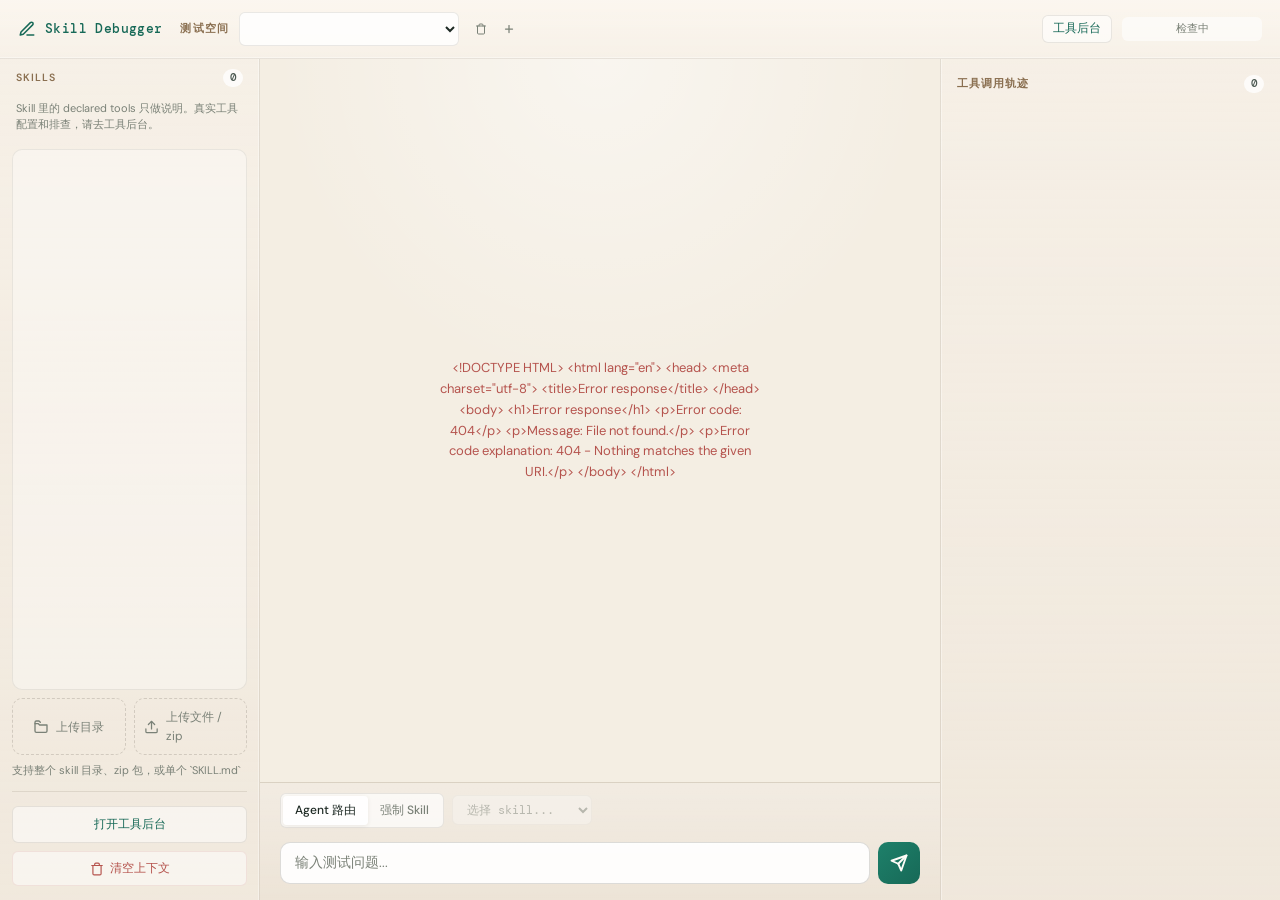
==== static/index.html @ d768b522 "Initial commit" ====
<!DOCTYPE html>
<html lang="zh-CN">
  <head>
    <meta charset="UTF-8" />
    <meta name="viewport" content="width=device-width, initial-scale=1.0" />
    <title>Skill Debugger</title>
    <link rel="preconnect" href="https://fonts.googleapis.com" />
    <link rel="preconnect" href="https://fonts.gstatic.com" crossorigin />
    <link href="https://fonts.googleapis.com/css2?family=DM+Mono:wght@300;400;500&family=DM+Sans:ital,wght@0,400;0,500;0,600;1,400&display=swap" rel="stylesheet" />
    <link rel="stylesheet" href="/static/styles.css" />
  </head>
  <body>
    <div class="shell">
      <header class="topbar">
        <div class="topbar-brand">
          <svg width="18" height="18" viewBox="0 0 24 24" fill="none" stroke="currentColor" stroke-width="2" stroke-linecap="round" stroke-linejoin="round"><path d="M12 20h9"/><path d="M16.5 3.5a2.121 2.121 0 0 1 3 3L7 19l-4 1 1-4L16.5 3.5z"/></svg>
          <span>Skill Debugger</span>
        </div>
        <div class="topbar-workspaces compact-workspaces">
          <span class="topbar-inline-label">测试空间</span>
          <select id="workspaceSelect" class="workspace-select" aria-label="选择测试空间"></select>
          <div class="section-actions">
            <button id="deleteWorkspaceButton" class="icon-btn danger-icon-btn" title="删除当前空间">
              <svg width="14" height="14" viewBox="0 0 24 24" fill="none" stroke="currentColor" stroke-width="2" stroke-linecap="round" stroke-linejoin="round"><polyline points="3 6 5 6 21 6"/><path d="M8 6V4a2 2 0 0 1 2-2h4a2 2 0 0 1 2 2v2"/><path d="M19 6v14a2 2 0 0 1-2 2H7a2 2 0 0 1-2-2V6"/></svg>
            </button>
            <button id="createWorkspaceButton" class="icon-btn" title="新建空间">
              <svg width="14" height="14" viewBox="0 0 24 24" fill="none" stroke="currentColor" stroke-width="2.5" stroke-linecap="round"><line x1="12" y1="5" x2="12" y2="19"/><line x1="5" y1="12" x2="19" y2="12"/></svg>
            </button>
          </div>
        </div>
        <div class="topbar-spacer"></div>
        <div class="topbar-runtime">
          <a href="/tools" class="topbar-link-btn">工具后台</a>
          <span id="runtimeStatus" class="runtime-tag">检查中</span>
        </div>
      </header>

      <div class="app">
        <!-- LEFT SIDEBAR -->
        <aside class="sidebar">

        <!-- Skill Files -->
        <div class="sidebar-section sidebar-section-grow">
          <div class="section-head">
            <span class="section-label">Skills</span>
            <span id="skillCount" class="badge">0</span>
          </div>
          <p class="section-note">Skill 里的 declared tools 只做说明。真实工具配置和排查，请去工具后台。</p>
          <div id="skillsList" class="tool-list skill-list"></div>
          <form id="uploadForm" class="upload-zone">
            <div class="upload-actions">
              <label class="upload-label">
                <input id="skillFolderFiles" type="file" multiple webkitdirectory directory hidden />
                <svg width="16" height="16" viewBox="0 0 24 24" fill="none" stroke="currentColor" stroke-width="2" stroke-linecap="round" stroke-linejoin="round"><path d="M3 7h5l2 2h11v9a2 2 0 0 1-2 2H5a2 2 0 0 1-2-2z"/><path d="M3 7V5a2 2 0 0 1 2-2h4l2 2"/></svg>
                <span>上传目录</span>
              </label>
              <label class="upload-label">
                <input id="skillFiles" type="file" multiple accept=".md,.zip,text/markdown,application/zip" hidden />
                <svg width="16" height="16" viewBox="0 0 24 24" fill="none" stroke="currentColor" stroke-width="2" stroke-linecap="round" stroke-linejoin="round"><path d="M21 15v4a2 2 0 0 1-2 2H5a2 2 0 0 1-2-2v-4"/><polyline points="17 8 12 3 7 8"/><line x1="12" y1="3" x2="12" y2="15"/></svg>
                <span>上传文件 / zip</span>
              </label>
            </div>
            <div class="upload-hint">支持整个 skill 目录、zip 包，或单个 `SKILL.md`</div>
          </form>
        </div>

        <div class="sidebar-divider"></div>

        <!-- Bottom actions -->
        <div class="sidebar-bottom">
          <a href="/tools" class="sidebar-btn link-btn">打开工具后台</a>
          <button id="clearContextButton" class="sidebar-btn danger-btn">
            <svg width="14" height="14" viewBox="0 0 24 24" fill="none" stroke="currentColor" stroke-width="2" stroke-linecap="round" stroke-linejoin="round"><polyline points="3 6 5 6 21 6"/><path d="M19 6v14a2 2 0 0 1-2 2H7a2 2 0 0 1-2-2V6m3 0V4a2 2 0 0 1 2-2h4a2 2 0 0 1 2 2v2"/></svg>
            清空上下文
          </button>
        </div>
        </aside>

        <!-- CENTER: CHAT -->
        <main class="chat-main">
          <div id="chatLog" class="chat-log"></div>

          <div class="chat-composer">
            <!-- Mode bar -->
            <div class="mode-bar">
              <div class="mode-tabs">
                <label class="mode-tab">
                  <input type="radio" name="mode" value="agent" checked />
                  <span>Agent 路由</span>
                </label>
                <label class="mode-tab">
                  <input type="radio" name="mode" value="forced" />
                  <span>强制 Skill</span>
                </label>
              </div>
              <select id="forcedSkillSelect" class="forced-select" disabled>
                <option value="">选择 skill...</option>
              </select>
            </div>

            <form id="chatForm" class="input-row">
              <textarea id="chatInput" rows="1" placeholder="输入测试问题..."></textarea>
              <button id="sendButton" type="submit" class="send-btn">
                <svg width="18" height="18" viewBox="0 0 24 24" fill="none" stroke="currentColor" stroke-width="2.5" stroke-linecap="round" stroke-linejoin="round"><line x1="22" y1="2" x2="11" y2="13"/><polygon points="22 2 15 22 11 13 2 9 22 2"/></svg>
              </button>
            </form>
          </div>
        </main>

        <!-- RIGHT: TRACE -->
        <aside class="trace-aside">
          <div class="trace-header">
            <span class="section-label">工具调用轨迹</span>
            <span id="turnCount" class="badge">0</span>
          </div>
          <div id="traceLog" class="trace-log"></div>
        </aside>
      </div>
    </div>

    <script src="/static/app.js" defer></script>
  </body>
</html>
---- static/styles.css ----
/* ========================================
   Skill Debugger — Three-panel IDE layout
   ======================================== */

:root {
  --bg:        #f4eee3;
  --bg-raised: #ede4d7;
  --bg-inset:  #fbf7ef;
  --surface:   #fffaf2;
  --surface-2: #f1e8db;
  --border:    rgba(48, 38, 28, 0.10);
  --border-hi: rgba(48, 38, 28, 0.16);
  --ink:       #1e2a24;
  --ink-2:     #4d5a53;
  --ink-3:     #7a8177;
  --accent:    #176957;
  --accent-dim:rgba(23, 105, 87, 0.10);
  --accent-mid:rgba(23, 105, 87, 0.20);
  --danger:    #b5534d;
  --danger-dim:rgba(181, 83, 77, 0.12);
  --blue:      #5b7fd6;
  --blue-dim:  rgba(91, 127, 214, 0.10);
  --orange:    #d57a38;
  --orange-dim:rgba(213, 122, 56, 0.12);
  --yellow:    #d4a11d;
  --radius-s:  6px;
  --radius-m:  10px;
  --radius-l:  14px;
  --font-sans: 'DM Sans', -apple-system, BlinkMacSystemFont, sans-serif;
  --font-mono: 'DM Mono', 'SF Mono', 'Menlo', monospace;
  --sidebar-w: 260px;
  --trace-w:   340px;
  --transition: 140ms ease;
  --shadow-soft: 0 12px 28px rgba(74, 51, 31, 0.06);
}

*, *::before, *::after { box-sizing: border-box; margin: 0; }

html, body {
  height: 100%;
  overflow: hidden;
}

body {
  background:
    radial-gradient(circle at top left, rgba(23, 105, 87, 0.08), transparent 26%),
    radial-gradient(circle at bottom right, rgba(213, 122, 56, 0.08), transparent 24%),
    linear-gradient(135deg, #efe5d7 0%, #f8f3eb 56%, #ede4d7 100%);
  color: var(--ink);
  font-family: var(--font-sans);
  font-size: 13.5px;
  line-height: 1.55;
  -webkit-font-smoothing: antialiased;
}

/* ---- LAYOUT ---- */
.shell {
  display: grid;
  grid-template-rows: auto 1fr;
  height: 100vh;
  width: 100vw;
}

.topbar {
  display: grid;
  grid-template-columns: auto auto minmax(0, 1fr) auto;
  align-items: center;
  gap: 18px;
  padding: 12px 18px;
  border-bottom: 1px solid var(--border);
  background:
    linear-gradient(180deg, rgba(255, 251, 245, 0.8), rgba(255, 251, 245, 0.56)),
    var(--bg-raised);
  box-shadow: inset 0 -1px 0 rgba(255, 255, 255, 0.35);
}

.topbar-brand {
  display: flex;
  align-items: center;
  gap: 9px;
  font-family: var(--font-mono);
  font-weight: 500;
  font-size: 13px;
  letter-spacing: 0.03em;
  color: var(--accent);
  user-select: none;
}

.topbar-workspaces {
  min-width: 0;
  display: flex;
  flex-direction: column;
  gap: 8px;
}

.compact-workspaces {
  flex-direction: row;
  align-items: center;
  gap: 10px;
}

.topbar-inline-label {
  flex-shrink: 0;
  font-size: 10.5px;
  font-weight: 600;
  text-transform: uppercase;
  letter-spacing: 0.1em;
  color: #8a6f50;
}

.workspace-select {
  min-width: 220px;
  max-width: 320px;
  padding: 7px 10px;
  border: 1px solid var(--border);
  border-radius: var(--radius-s);
  background: rgba(255, 255, 255, 0.82);
  color: var(--ink);
  font-size: 12.5px;
  font-family: var(--font-sans);
  outline: none;
  transition: border-color var(--transition);
}

.workspace-select:focus {
  border-color: var(--accent-mid);
}

.workspace-select:disabled {
  opacity: 0.5;
  cursor: not-allowed;
}

.topbar-spacer {
  min-width: 0;
}

.topbar-workspaces-head {
  display: flex;
  align-items: center;
  justify-content: space-between;
  gap: 12px;
}

.topbar-runtime {
  display: flex;
  align-items: center;
  justify-content: flex-end;
  gap: 10px;
}

.topbar-link-btn {
  display: inline-flex;
  align-items: center;
  justify-content: center;
  height: 28px;
  padding: 0 10px;
  border: 1px solid var(--border);
  border-radius: var(--radius-s);
  background: rgba(255, 255, 255, 0.58);
  color: var(--accent);
  font-size: 11.5px;
  font-weight: 500;
  text-decoration: none;
  transition: all var(--transition);
}

.topbar-link-btn:hover {
  border-color: var(--accent-mid);
  background: rgba(23, 105, 87, 0.06);
}

.topbar-page-tag {
  display: inline-flex;
  align-items: center;
  height: 20px;
  padding: 0 7px;
  border-radius: 999px;
  background: rgba(255, 255, 255, 0.72);
  color: var(--ink-3);
  font-size: 10px;
  font-family: var(--font-mono);
}

.app {
  display: grid;
  grid-template-columns: var(--sidebar-w) 1fr var(--trace-w);
  height: 100%;
  width: 100%;
  min-height: 0;
}

/* ---- LEFT SIDEBAR ---- */
.sidebar {
  display: flex;
  flex-direction: column;
  background:
    linear-gradient(180deg, rgba(255, 251, 245, 0.52), rgba(255, 251, 245, 0.2)),
    var(--bg-raised);
  border-right: 1px solid var(--border);
  overflow: hidden;
  box-shadow: inset -1px 0 0 rgba(255, 255, 255, 0.35);
}

.sidebar-section {
  padding: 0 12px;
  margin-bottom: 4px;
  flex-shrink: 0;
}

.sidebar-section-grow {
  flex: 1 1 0;
  min-height: 0;
  display: flex;
  flex-direction: column;
  row-gap: 8px;
  overflow: hidden;
}

.section-head {
  display: flex;
  align-items: center;
  justify-content: space-between;
  padding: 10px 4px 6px;
  flex-shrink: 0;
}

.section-actions {
  display: inline-flex;
  align-items: center;
  gap: 4px;
}

.section-label {
  font-size: 10.5px;
  font-weight: 600;
  text-transform: uppercase;
  letter-spacing: 0.1em;
  color: #8a6f50;
}

.section-note {
  margin: 0 4px 8px;
  font-size: 11px;
  line-height: 1.45;
  color: var(--ink-3);
  flex-shrink: 0;
}

.badge {
  display: inline-flex;
  align-items: center;
  justify-content: center;
  min-width: 20px;
  height: 18px;
  padding: 0 5px;
  border-radius: 999px;
  background: rgba(255, 255, 255, 0.75);
  color: var(--ink-2);
  font-size: 10.5px;
  font-weight: 500;
  font-family: var(--font-mono);
}

.icon-btn {
  display: inline-flex;
  align-items: center;
  justify-content: center;
  width: 24px;
  height: 24px;
  border: none;
  border-radius: var(--radius-s);
  background: transparent;
  color: var(--ink-3);
  cursor: pointer;
  transition: all var(--transition);
}
.icon-btn:hover {
  background: var(--accent-dim);
  color: var(--accent);
}

.danger-icon-btn:hover {
  background: var(--danger-dim);
  color: var(--danger);
}

.sidebar-input {
  width: 100%;
  padding: 7px 10px;
  border: 1px solid var(--border);
  border-radius: var(--radius-s);
  background: rgba(255, 255, 255, 0.82);
  color: var(--ink);
  font-size: 12.5px;
  font-family: var(--font-sans);
  outline: none;
  transition: border-color var(--transition);
  margin-bottom: 6px;
  flex-shrink: 0;
}
.sidebar-input:focus {
  border-color: var(--accent-mid);
}
.sidebar-input::placeholder {
  color: var(--ink-3);
}

/* workspace list */
.ws-list {
  display: flex;
  flex-direction: column;
  gap: 2px;
  max-height: 160px;
  overflow-y: auto;
  min-width: 0;
}

.ws-item {
  display: flex;
  align-items: center;
  gap: 8px;
  padding: 7px 10px;
  border: none;
  border-radius: var(--radius-s);
  background: transparent;
  color: var(--ink-2);
  font-size: 13px;
  font-family: var(--font-sans);
  cursor: pointer;
  transition: all var(--transition);
  text-align: left;
  width: 100%;
  white-space: nowrap;
}
.ws-item::before {
  content: '';
  width: 6px;
  height: 6px;
  border-radius: 50%;
  background: var(--ink-3);
  flex-shrink: 0;
  transition: background var(--transition);
}
.ws-item:hover {
  background: rgba(255, 255, 255, 0.72);
  color: var(--ink);
}
.ws-item.active {
  background: linear-gradient(135deg, rgba(23, 105, 87, 0.14), rgba(23, 105, 87, 0.06));
  color: var(--accent);
  box-shadow: inset 0 0 0 1px rgba(23, 105, 87, 0.12);
}
.ws-item.active::before {
  background: var(--accent);
  box-shadow: 0 0 6px var(--accent-dim);
}

/* skill tree */
.skill-tree {
  flex: 1;
  min-height: 0;
  overflow-y: auto;
  display: flex;
  flex-direction: column;
  gap: 1px;
  padding-bottom: 8px;
  padding-right: 4px;
  scrollbar-gutter: stable;
  border: 1px solid rgba(48, 38, 28, 0.08);
  border-radius: var(--radius-m);
  background: rgba(255, 255, 255, 0.34);
}

.skill-node {
  border-radius: var(--radius-s);
  overflow: hidden;
}
.skill-node-head {
  display: flex;
  align-items: center;
  gap: 8px;
  padding: 6px 10px;
  cursor: pointer;
  transition: background var(--transition);
  user-select: none;
}
.skill-node-head:hover {
  background: rgba(255, 255, 255, 0.62);
}
.skill-node-icon {
  width: 16px;
  height: 16px;
  flex-shrink: 0;
  color: var(--blue);
}
.skill-node-name {
  flex: 1;
  min-width: 0;
  font-size: 13px;
  font-family: var(--font-mono);
  font-weight: 400;
  color: var(--ink);
  white-space: nowrap;
  overflow: hidden;
  text-overflow: ellipsis;
}
.skill-node-tools-count {
  font-size: 10px;
  color: var(--ink-3);
  font-family: var(--font-mono);
  flex-shrink: 0;
}
.skill-delete-btn {
  width: 22px;
  height: 22px;
  display: inline-flex;
  align-items: center;
  justify-content: center;
  border: 0;
  border-radius: 999px;
  background: transparent;
  color: var(--ink-3);
  cursor: pointer;
  flex-shrink: 0;
  transition: background var(--transition), color var(--transition);
}
.skill-delete-btn svg {
  width: 12px;
  height: 12px;
}
.skill-delete-btn:hover {
  background: rgba(239, 83, 80, 0.12);
  color: var(--danger);
}
.skill-node-body {
  display: none;
  padding: 4px 10px 8px 34px;
}
.skill-node.open .skill-node-body {
  display: block;
}
.skill-node.open .skill-node-head {
  background: rgba(255, 255, 255, 0.72);
}
.skill-desc {
  font-size: 11.5px;
  color: var(--ink-3);
  margin-bottom: 6px;
  line-height: 1.45;
}
.skill-subhead {
  margin-bottom: 6px;
  font-size: 10px;
  font-weight: 600;
  text-transform: uppercase;
  letter-spacing: 0.08em;
  color: #8a6f50;
}
.tool-pills {
  display: flex;
  flex-wrap: wrap;
  gap: 4px;
}
.tool-pill {
  display: inline-block;
  padding: 2px 7px;
  border-radius: 999px;
  background: rgba(255, 255, 255, 0.82);
  color: var(--ink-2);
  font-size: 10.5px;
  font-family: var(--font-mono);
}

.skill-tree-empty {
  padding: 16px 10px;
  color: var(--ink-3);
  font-size: 12px;
  text-align: center;
  line-height: 1.6;
}

/* upload zone */
.upload-zone {
  flex-shrink: 0;
  padding: 0 0 4px;
}
.upload-actions {
  display: grid;
  grid-template-columns: 1fr 1fr;
  gap: 8px;
}
.upload-label {
  display: flex;
  align-items: center;
  justify-content: center;
  gap: 7px;
  padding: 9px;
  border: 1px dashed var(--border-hi);
  border-radius: var(--radius-m);
  color: var(--ink-3);
  font-size: 12px;
  cursor: pointer;
  transition: all var(--transition);
}
.upload-label:hover {
  border-color: var(--accent-mid);
  color: var(--accent);
  background: rgba(23, 105, 87, 0.06);
}
.upload-hint {
  margin-top: 8px;
  font-size: 11px;
  line-height: 1.45;
  color: var(--ink-3);
}

.tool-form {
  display: flex;
  gap: 8px;
  margin: 0 0 8px;
}

.preset-actions {
  display: flex;
  gap: 8px;
  flex-wrap: wrap;
  margin: 0 0 10px;
}

.tool-input {
  margin-bottom: 0;
}

.mini-btn {
  flex-shrink: 0;
  padding: 7px 10px;
  border: 1px solid var(--border);
  border-radius: var(--radius-s);
  background: rgba(255, 255, 255, 0.7);
  color: var(--ink);
  font-size: 12px;
  font-family: var(--font-sans);
  cursor: pointer;
  transition: all var(--transition);
}
.mini-btn:hover {
  border-color: var(--accent-mid);
  color: var(--accent);
  background: rgba(23, 105, 87, 0.06);
}
.mini-btn:disabled {
  opacity: 0.45;
  cursor: not-allowed;
}

.tool-list {
  max-height: 168px;
  overflow-y: auto;
  border: 1px solid rgba(48, 38, 28, 0.08);
  border-radius: var(--radius-m);
  background: rgba(255, 255, 255, 0.34);
}

.skill-list {
  flex: 1 1 auto;
  min-height: 0;
  max-height: none;
}

.tool-row {
  display: flex;
  align-items: center;
  gap: 8px;
  padding: 8px 10px;
  border-bottom: 1px solid rgba(48, 38, 28, 0.06);
}
.tool-row:last-child {
  border-bottom: 0;
}
.tool-row-main {
  min-width: 0;
  flex: 1;
}
.tool-row-name {
  font-size: 12px;
  font-family: var(--font-mono);
  color: var(--ink);
  white-space: nowrap;
  overflow: hidden;
  text-overflow: ellipsis;
}
.tool-row-meta {
  margin-top: 2px;
  font-size: 10.5px;
  color: var(--ink-3);
  line-height: 1.4;
}
.skill-lint-meta {
  margin-top: 4px;
  padding: 4px 6px;
  border-radius: var(--radius-s);
}
.skill-lint-meta.ok {
  background: var(--accent-dim);
  color: var(--accent);
}
.skill-lint-meta.warning {
  background: var(--orange-dim);
  color: var(--orange);
}
.skill-lint-meta.error {
  background: var(--danger-dim);
  color: var(--danger);
}
.tool-delete-btn {
  width: 22px;
  height: 22px;
  display: inline-flex;
  align-items: center;
  justify-content: center;
  border: 0;
  border-radius: 999px;
  background: transparent;
  color: var(--ink-3);
  cursor: pointer;
  flex-shrink: 0;
  transition: background var(--transition), color var(--transition);
}
.tool-delete-btn svg {
  width: 12px;
  height: 12px;
}
.tool-delete-btn:hover {
  background: rgba(239, 83, 80, 0.12);
  color: var(--danger);
}

.tool-list-empty {
  padding: 12px 10px;
  color: var(--ink-3);
  font-size: 11.5px;
  text-align: center;
}

.tool-hints {
  margin-top: 8px;
  display: flex;
  flex-direction: column;
  gap: 6px;
  max-height: 168px;
  overflow-y: auto;
  padding: 8px;
  border: 1px solid rgba(48, 38, 28, 0.08);
  border-radius: var(--radius-m);
  background: rgba(255, 255, 255, 0.34);
}
.tool-hints-head {
  display: flex;
  align-items: center;
  justify-content: space-between;
  gap: 8px;
}
.tool-hints-title {
  font-size: 10px;
  font-weight: 600;
  text-transform: uppercase;
  letter-spacing: 0.08em;
  color: #8a6f50;
}
.tool-hints-note {
  font-size: 10.5px;
  line-height: 1.45;
  color: var(--ink-3);
}
.tool-hint {
  display: flex;
  flex-direction: column;
  gap: 2px;
  padding: 8px 10px;
  border-radius: var(--radius-s);
  background: rgba(255, 255, 255, 0.42);
}
.tool-hint-name {
  font-size: 11.5px;
  font-family: var(--font-mono);
  color: var(--ink);
}
.tool-hint-meta {
  font-size: 10.5px;
  color: var(--ink-3);
}

.tool-hint-row {
  flex-direction: row;
  align-items: center;
  justify-content: space-between;
  gap: 8px;
}

.tool-hint-main {
  min-width: 0;
  display: flex;
  flex-direction: column;
  gap: 2px;
}

.tool-register-btn {
  flex-shrink: 0;
}

.sidebar-divider {
  height: 1px;
  background: var(--border);
  margin: 4px 12px;
  flex-shrink: 0;
}

.sidebar-bottom {
  padding: 10px 12px 14px;
  display: flex;
  flex-direction: column;
  gap: 8px;
  flex-shrink: 0;
}

.sidebar-btn {
  display: flex;
  align-items: center;
  justify-content: center;
  gap: 6px;
  width: 100%;
  padding: 8px;
  border: 1px solid var(--border);
  border-radius: var(--radius-s);
  background: rgba(255, 255, 255, 0.5);
  font-size: 12px;
  font-family: var(--font-sans);
  cursor: pointer;
  transition: all var(--transition);
}
.link-btn {
  color: var(--accent);
  text-decoration: none;
}
.link-btn:hover {
  background: rgba(23, 105, 87, 0.06);
  border-color: var(--accent-mid);
}
.danger-btn {
  color: var(--danger);
  border-color: var(--danger-dim);
}
.danger-btn:hover {
  background: var(--danger-dim);
}

.runtime-tag {
  display: block;
  text-align: center;
  font-size: 10.5px;
  font-family: var(--font-mono);
  color: var(--ink-3);
  padding: 4px;
  border-radius: var(--radius-s);
  background: rgba(255, 255, 255, 0.58);
  white-space: nowrap;
  overflow: hidden;
  text-overflow: ellipsis;
  min-width: 140px;
}

.admin-shell {
  grid-template-rows: auto 1fr;
}

.admin-main {
  min-height: 0;
  padding: 18px;
  display: grid;
  grid-template-columns: minmax(0, 1fr) minmax(280px, 420px);
  gap: 18px;
  background:
    radial-gradient(circle at top, rgba(255, 255, 255, 0.42), transparent 36%),
    var(--bg);
}

.admin-panel {
  min-height: 0;
  display: flex;
  flex-direction: column;
  padding: 12px;
  border: 1px solid var(--border);
  border-radius: var(--radius-l);
  background:
    linear-gradient(180deg, rgba(255, 255, 255, 0.74), rgba(255, 255, 255, 0.5)),
    var(--surface);
  box-shadow: var(--shadow-soft);
}

.admin-tool-form .tool-input {
  margin-bottom: 0;
}

.admin-tool-list {
  flex: 1;
  min-height: 280px;
  max-height: none;
}

.admin-tool-hints {
  flex: 1;
  min-height: 280px;
  max-height: none;
}

/* ---- CENTER: CHAT ---- */
.chat-main {
  display: flex;
  flex-direction: column;
  background:
    radial-gradient(circle at top, rgba(255, 255, 255, 0.45), transparent 36%),
    var(--bg);
  min-height: 0;
}

.chat-log {
  flex: 1;
  overflow-y: auto;
  padding: 20px 28px;
  display: flex;
  flex-direction: column;
  gap: 8px;
}

.chat-log-empty {
  flex: 1;
  display: flex;
  flex-direction: column;
  align-items: center;
  justify-content: center;
  gap: 12px;
  color: var(--ink-3);
  text-align: center;
  padding: 40px;
}
.chat-log-empty-icon {
  width: 48px;
  height: 48px;
  border-radius: 50%;
  background: rgba(255, 255, 255, 0.68);
  display: flex;
  align-items: center;
  justify-content: center;
  color: var(--ink-3);
}
.chat-log-empty p {
  max-width: 320px;
  font-size: 13px;
  line-height: 1.6;
}

/* chat bubbles */
.msg {
  max-width: 720px;
  animation: msgIn 200ms ease both;
}
.msg.user-msg {
  align-self: flex-end;
}
.msg.assistant-msg {
  align-self: flex-start;
}

@keyframes msgIn {
  from { opacity: 0; transform: translateY(6px); }
  to   { opacity: 1; transform: translateY(0); }
}

.msg-role {
  font-size: 10px;
  font-weight: 600;
  text-transform: uppercase;
  letter-spacing: 0.08em;
  color: var(--ink-3);
  margin-bottom: 4px;
  padding: 0 2px;
}
.msg.user-msg .msg-role { text-align: right; }

.msg-bubble {
  padding: 12px 16px;
  border-radius: var(--radius-l);
  font-size: 13.5px;
  line-height: 1.6;
  white-space: pre-wrap;
  word-break: break-word;
  box-shadow: var(--shadow-soft);
}
.msg.user-msg .msg-bubble {
  background: linear-gradient(135deg, rgba(23, 105, 87, 0.12), rgba(23, 105, 87, 0.06));
  color: var(--ink);
  border: 1px solid rgba(23, 105, 87, 0.10);
  border-bottom-right-radius: 4px;
}
.msg.assistant-msg .msg-bubble {
  background: rgba(255, 252, 246, 0.96);
  color: var(--ink);
  border: 1px solid var(--border);
  border-bottom-left-radius: 4px;
}

/* streaming cursor */
.msg-bubble.streaming::after {
  content: '';
  display: inline-block;
  width: 7px;
  height: 15px;
  background: var(--accent);
  margin-left: 2px;
  vertical-align: text-bottom;
  border-radius: 1px;
  animation: blink 800ms steps(2) infinite;
}
@keyframes blink {
  50% { opacity: 0; }
}

/* composer */
.chat-composer {
  flex-shrink: 0;
  border-top: 1px solid var(--border);
  background:
    linear-gradient(180deg, rgba(255, 255, 255, 0.28), rgba(255, 255, 255, 0)),
    var(--bg-raised);
  padding: 10px 20px 16px;
}

.mode-bar {
  display: flex;
  align-items: center;
  gap: 8px;
  margin-bottom: 10px;
  flex-wrap: nowrap;
  overflow-x: auto;
  padding-bottom: 4px;
}
.mode-bar::-webkit-scrollbar { height: 4px; }
.mode-bar::-webkit-scrollbar-thumb { background: var(--border-hi); border-radius: 4px; }
.mode-bar::-webkit-scrollbar-track { background: transparent; }

.mode-tabs {
  display: flex;
  background: rgba(255, 255, 255, 0.68);
  border-radius: var(--radius-s);
  padding: 2px;
  border: 1px solid var(--border);
  flex-shrink: 0;
}
.mode-tab {
  display: flex;
  align-items: center;
  cursor: pointer;
  user-select: none;
}
.mode-tab input { display: none; }
.mode-tab span {
  padding: 5px 12px;
  border-radius: 4px;
  font-size: 12px;
  font-weight: 500;
  color: var(--ink-3);
  transition: all var(--transition);
}
.mode-tab input:checked + span {
  background: rgba(255, 255, 255, 0.9);
  color: var(--ink);
  box-shadow: 0 1px 4px rgba(54, 38, 21, 0.08);
}
.mode-tab:hover span {
  color: var(--ink-2);
}

.forced-select {
  padding: 5px 10px;
  border: 1px solid var(--border);
  border-radius: var(--radius-s);
  background: rgba(255, 255, 255, 0.8);
  color: var(--ink-2);
  font-size: 12px;
  font-family: var(--font-mono);
  outline: none;
  min-width: 140px;
  transition: border-color var(--transition);
  flex-shrink: 0;
}
.forced-select:focus { border-color: var(--accent-mid); }
.forced-select:disabled { opacity: 0.35; cursor: not-allowed; }

.input-row {
  display: flex;
  align-items: flex-end;
  gap: 8px;
}
.input-row textarea {
  flex: 1;
  resize: none;
  min-height: 42px;
  max-height: 180px;
  padding: 10px 14px;
  border: 1px solid var(--border-hi);
  border-radius: var(--radius-m);
  background: rgba(255, 255, 255, 0.92);
  color: var(--ink);
  font-size: 13.5px;
  font-family: var(--font-sans);
  line-height: 1.5;
  outline: none;
  transition: border-color var(--transition);
}
.input-row textarea:focus {
  border-color: var(--accent-mid);
}
.input-row textarea::placeholder { color: var(--ink-3); }

.send-btn {
  display: flex;
  align-items: center;
  justify-content: center;
  width: 42px;
  height: 42px;
  border: none;
  border-radius: var(--radius-m);
  background: linear-gradient(135deg, #1e806a, #176957);
  color: #fffdf8;
  cursor: pointer;
  flex-shrink: 0;
  transition: all var(--transition);
}
.send-btn:hover {
  filter: brightness(1.04);
  transform: scale(1.04);
}
.send-btn:disabled {
  opacity: 0.35;
  cursor: not-allowed;
  transform: none;
  filter: none;
}

/* ---- RIGHT: TRACE ---- */
.trace-aside {
  display: flex;
  flex-direction: column;
  background:
    linear-gradient(180deg, rgba(255, 251, 245, 0.5), rgba(255, 251, 245, 0.16)),
    var(--bg-raised);
  border-left: 1px solid var(--border);
  overflow: hidden;
  box-shadow: inset 1px 0 0 rgba(255, 255, 255, 0.35);
}

.trace-header {
  display: flex;
  align-items: center;
  justify-content: space-between;
  padding: 16px 16px 12px;
  flex-shrink: 0;
}

.trace-log {
  flex: 1;
  overflow-y: auto;
  padding: 0 12px 16px;
  display: flex;
  flex-direction: column;
  gap: 8px;
}

.trace-turn-group {
  display: flex;
  flex-direction: column;
  gap: 8px;
}

.trace-turn-header {
  display: flex;
  flex-direction: column;
  gap: 3px;
  padding: 10px 4px 2px;
}

.trace-turn-label {
  font-family: var(--font-mono);
  font-size: 11px;
  font-weight: 500;
  color: var(--ink);
}

.trace-turn-message {
  font-size: 11px;
  color: var(--ink-3);
  line-height: 1.45;
}

.trace-empty {
  color: var(--ink-3);
  font-size: 12px;
  text-align: center;
  padding: 32px 16px;
  line-height: 1.7;
}

.trace-card {
  border-radius: var(--radius-m);
  border: 1px solid var(--border);
  background: rgba(255, 252, 246, 0.88);
  overflow: hidden;
  animation: traceIn 180ms ease both;
  box-shadow: var(--shadow-soft);
}
@keyframes traceIn {
  from { opacity: 0; transform: translateX(8px); }
  to   { opacity: 1; transform: translateX(0); }
}

.trace-card.error {
  border-color: rgba(239,83,80,0.25);
}

.trace-card-head {
  display: flex;
  align-items: center;
  justify-content: space-between;
  padding: 8px 12px;
  background: rgba(255, 255, 255, 0.72);
  border-bottom: 1px solid var(--border);
}
.trace-tool-name {
  font-family: var(--font-mono);
  font-size: 12px;
  font-weight: 500;
  color: var(--ink);
}
.trace-status {
  font-size: 10px;
  font-weight: 600;
  text-transform: uppercase;
  letter-spacing: 0.06em;
  padding: 2px 7px;
  border-radius: 999px;
}
.trace-status.ok {
  background: var(--accent-dim);
  color: var(--accent);
}
.trace-status.error {
  background: var(--danger-dim);
  color: var(--danger);
}
.trace-status.running {
  background: rgba(188, 167, 122, 0.18);
  color: #8f6c2e;
}

.trace-card-body {
  padding: 8px 12px;
  display: none;
}
.trace-card.open .trace-card-body {
  display: block;
}
.trace-card-head {
  cursor: pointer;
}

.trace-section-label {
  font-size: 9.5px;
  font-weight: 600;
  text-transform: uppercase;
  letter-spacing: 0.1em;
  color: var(--ink-3);
  margin: 4px 0 2px;
}
.trace-meta {
  margin-bottom: 6px;
  font-size: 10px;
  font-weight: 600;
  color: var(--accent);
  letter-spacing: 0.04em;
}
.trace-section-label:first-child { margin-top: 0; }

.trace-pre {
  margin: 0;
  padding: 6px 8px;
  border-radius: var(--radius-s);
  background: rgba(246, 240, 231, 0.78);
  font-family: var(--font-mono);
  font-size: 11px;
  color: var(--ink-2);
  line-height: 1.5;
  white-space: pre-wrap;
  word-break: break-all;
  max-height: 200px;
  overflow-y: auto;
  margin-bottom: 4px;
}

/* ---- SCROLLBAR ---- */
::-webkit-scrollbar { width: 5px; }
::-webkit-scrollbar-track { background: transparent; }
::-webkit-scrollbar-thumb { background: var(--surface-2); border-radius: 10px; }
::-webkit-scrollbar-thumb:hover { background: var(--ink-3); }

/* ---- RESPONSIVE ---- */
@media (max-width: 960px) {
  .shell {
    grid-template-rows: auto 1fr;
  }
  .topbar {
    grid-template-columns: 1fr;
    gap: 10px;
    align-items: stretch;
  }
  .compact-workspaces {
    width: 100%;
    flex-wrap: wrap;
  }
  .workspace-select {
    min-width: 0;
    max-width: none;
    flex: 1 1 100%;
  }
  .topbar-runtime {
    justify-content: flex-start;
  }
  .admin-main {
    grid-template-columns: 1fr;
    padding: 12px;
  }
  .app {
    grid-template-columns: 1fr;
    grid-template-rows: auto 1fr auto;
  }
  .sidebar, .trace-aside {
    display: none;
  }
}
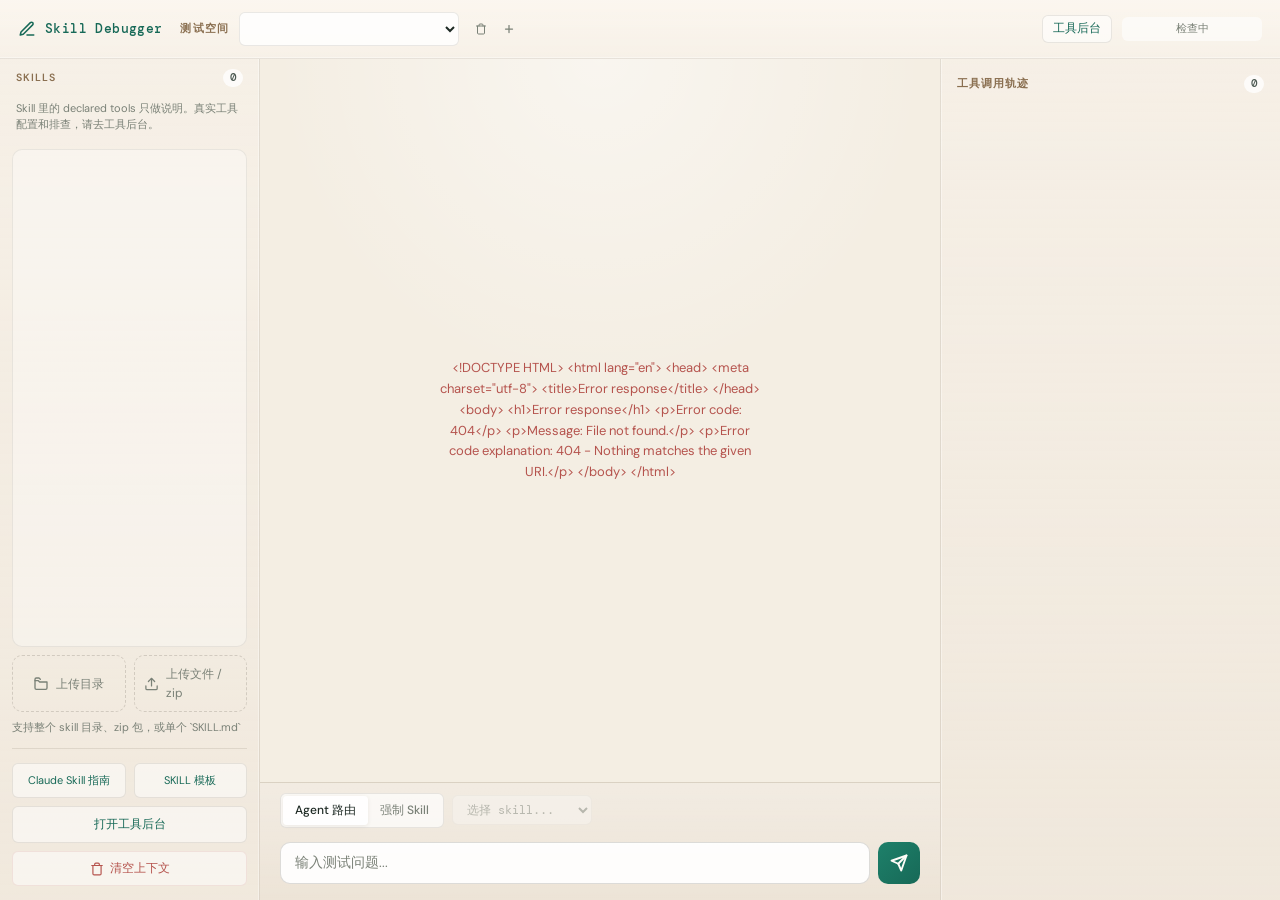
==== commit ab25662b: "Add skill doc links" ====
--- a/static/index.html
+++ b/static/index.html
@@ -68,6 +68,10 @@
 
         <!-- Bottom actions -->
         <div class="sidebar-bottom">
+          <div class="sidebar-link-grid">
+            <a href="/docs/claude-skill-guide" target="_blank" rel="noreferrer" class="sidebar-btn link-btn compact-link-btn">Claude Skill 指南</a>
+            <a href="/docs/skill-template" target="_blank" rel="noreferrer" class="sidebar-btn link-btn compact-link-btn">SKILL 模板</a>
+          </div>
           <a href="/tools" class="sidebar-btn link-btn">打开工具后台</a>
           <button id="clearContextButton" class="sidebar-btn danger-btn">
             <svg width="14" height="14" viewBox="0 0 24 24" fill="none" stroke="currentColor" stroke-width="2" stroke-linecap="round" stroke-linejoin="round"><polyline points="3 6 5 6 21 6"/><path d="M19 6v14a2 2 0 0 1-2 2H7a2 2 0 0 1-2-2V6m3 0V4a2 2 0 0 1 2-2h4a2 2 0 0 1 2 2v2"/></svg>
@@ -118,6 +122,30 @@
       </div>
     </div>
 
+    <div id="skillEditorModal" class="editor-modal hidden" aria-hidden="true">
+      <div class="editor-backdrop"></div>
+      <section class="editor-panel" role="dialog" aria-modal="true" aria-labelledby="skillEditorTitle">
+        <div class="editor-header">
+          <div class="editor-header-copy">
+            <div id="skillEditorTitle" class="editor-title">编辑 Skill</div>
+            <div id="skillEditorMeta" class="editor-meta"></div>
+          </div>
+          <button id="closeSkillEditorButton" class="icon-btn" type="button" title="关闭编辑器">
+            <svg width="14" height="14" viewBox="0 0 24 24" fill="none" stroke="currentColor" stroke-width="2.2" stroke-linecap="round">
+              <line x1="18" y1="6" x2="6" y2="18"></line>
+              <line x1="6" y1="6" x2="18" y2="18"></line>
+            </svg>
+          </button>
+        </div>
+        <div class="editor-note">直接编辑完整 `SKILL.md` 内容。保存后当前 workspace 会立即刷新，可以继续测试。</div>
+        <textarea id="skillEditorInput" class="editor-textarea" spellcheck="false"></textarea>
+        <div class="editor-actions">
+          <button id="cancelSkillEditorButton" class="sidebar-btn" type="button">取消</button>
+          <button id="saveSkillEditorButton" class="sidebar-btn link-btn" type="button">保存 Skill</button>
+        </div>
+      </section>
+    </div>
+
     <script src="/static/app.js" defer></script>
   </body>
 </html>
--- a/static/styles.css
+++ b/static/styles.css
@@ -582,6 +582,28 @@
   min-width: 0;
   flex: 1;
 }
+.tool-row-actions {
+  display: flex;
+  align-items: center;
+  gap: 6px;
+  flex-shrink: 0;
+}
+.tool-edit-btn {
+  height: 24px;
+  padding: 0 8px;
+  border: 1px solid var(--border);
+  border-radius: var(--radius-s);
+  background: rgba(255, 255, 255, 0.72);
+  color: var(--accent);
+  font-size: 11px;
+  font-family: var(--font-sans);
+  cursor: pointer;
+  transition: all var(--transition);
+}
+.tool-edit-btn:hover {
+  border-color: var(--accent-mid);
+  background: rgba(23, 105, 87, 0.06);
+}
 .tool-row-name {
   font-size: 12px;
   font-family: var(--font-mono);
@@ -724,6 +746,12 @@
   flex-shrink: 0;
 }
 
+.sidebar-link-grid {
+  display: grid;
+  grid-template-columns: 1fr 1fr;
+  gap: 8px;
+}
+
 .sidebar-btn {
   display: flex;
   align-items: center;
@@ -739,6 +767,12 @@
   cursor: pointer;
   transition: all var(--transition);
 }
+
+.compact-link-btn {
+  padding: 8px 6px;
+  font-size: 11px;
+}
+
 .link-btn {
   color: var(--accent);
   text-decoration: none;
@@ -812,6 +846,97 @@
   flex: 1;
   min-height: 280px;
   max-height: none;
+}
+
+.editor-modal {
+  position: fixed;
+  inset: 0;
+  z-index: 50;
+  display: flex;
+  justify-content: flex-end;
+}
+
+.editor-modal.hidden {
+  display: none;
+}
+
+.editor-backdrop {
+  position: absolute;
+  inset: 0;
+  background: rgba(20, 18, 14, 0.28);
+  backdrop-filter: blur(2px);
+}
+
+.editor-panel {
+  position: relative;
+  z-index: 1;
+  width: min(760px, 92vw);
+  height: 100vh;
+  display: flex;
+  flex-direction: column;
+  gap: 12px;
+  padding: 18px;
+  border-left: 1px solid var(--border);
+  background:
+    linear-gradient(180deg, rgba(255, 255, 255, 0.82), rgba(255, 255, 255, 0.72)),
+    var(--surface);
+  box-shadow: -18px 0 40px rgba(25, 18, 10, 0.12);
+}
+
+.editor-header {
+  display: flex;
+  align-items: flex-start;
+  justify-content: space-between;
+  gap: 12px;
+}
+
+.editor-header-copy {
+  min-width: 0;
+}
+
+.editor-title {
+  font-size: 15px;
+  font-weight: 600;
+  color: var(--ink);
+}
+
+.editor-meta {
+  margin-top: 4px;
+  font-size: 11.5px;
+  line-height: 1.5;
+  color: var(--ink-3);
+}
+
+.editor-note {
+  font-size: 11px;
+  line-height: 1.45;
+  color: var(--ink-3);
+}
+
+.editor-textarea {
+  flex: 1;
+  min-height: 0;
+  width: 100%;
+  resize: none;
+  border: 1px solid var(--border-hi);
+  border-radius: var(--radius-m);
+  padding: 14px;
+  background: rgba(255, 255, 255, 0.92);
+  color: var(--ink);
+  font-size: 12.5px;
+  line-height: 1.6;
+  font-family: var(--font-mono);
+  outline: none;
+}
+
+.editor-textarea:focus {
+  border-color: var(--accent-mid);
+}
+
+.editor-actions {
+  display: flex;
+  justify-content: flex-end;
+  gap: 8px;
 }
 
 /* ---- CENTER: CHAT ---- */
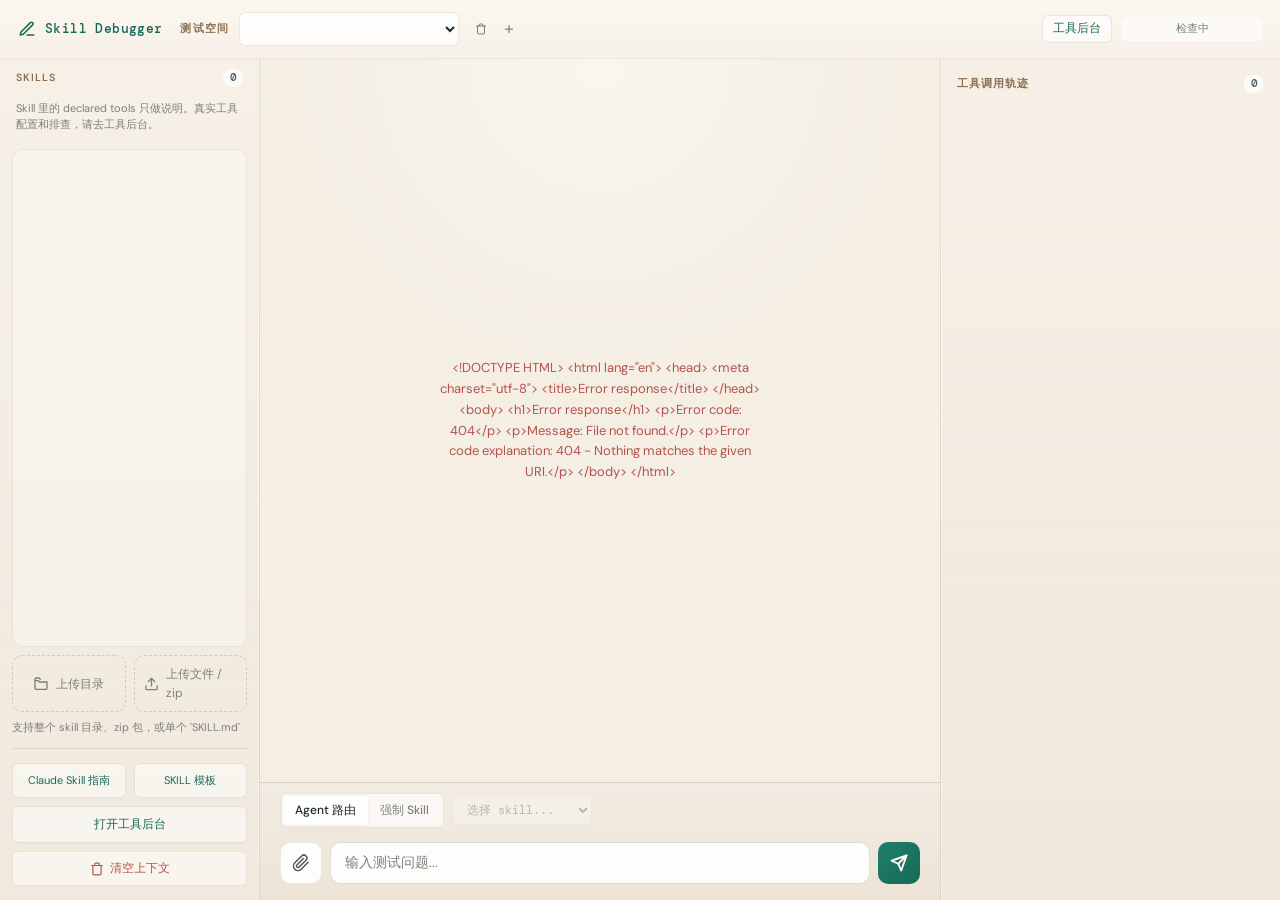
==== commit f8151300: "Sync workspace snapshots and latest debugger updates" ====
--- a/static/index.html
+++ b/static/index.html
@@ -102,7 +102,15 @@
               </select>
             </div>
 
+            <div id="composerAttachments" class="composer-attachments"></div>
+
             <form id="chatForm" class="input-row">
+              <input id="chatImageInput" type="file" accept="image/*" multiple hidden />
+              <button id="attachImageButton" type="button" class="attach-btn" title="上传图片" aria-label="上传图片">
+                <svg width="18" height="18" viewBox="0 0 24 24" fill="none" stroke="currentColor" stroke-width="2" stroke-linecap="round" stroke-linejoin="round">
+                  <path d="M21.44 11.05 12.25 20.24a6 6 0 0 1-8.49-8.49l9.19-9.19a4 4 0 0 1 5.66 5.66l-9.2 9.19a2 2 0 0 1-2.82-2.82l8.49-8.48"></path>
+                </svg>
+              </button>
               <textarea id="chatInput" rows="1" placeholder="输入测试问题..."></textarea>
               <button id="sendButton" type="submit" class="send-btn">
                 <svg width="18" height="18" viewBox="0 0 24 24" fill="none" stroke="currentColor" stroke-width="2.5" stroke-linecap="round" stroke-linejoin="round"><line x1="22" y1="2" x2="11" y2="13"/><polygon points="22 2 15 22 11 13 2 9 22 2"/></svg>
--- a/static/styles.css
+++ b/static/styles.css
@@ -1035,6 +1035,196 @@
   border-bottom-left-radius: 4px;
 }
 
+.attachment-strip {
+  display: flex;
+  gap: 10px;
+  flex-wrap: wrap;
+}
+
+.attachment-strip.compact {
+  margin-top: 8px;
+}
+
+.attachment-card {
+  position: relative;
+  display: grid;
+  grid-template-columns: 56px minmax(0, 1fr);
+  gap: 10px;
+  width: min(280px, 100%);
+  padding: 8px;
+  border: 1px solid rgba(48, 38, 28, 0.08);
+  border-radius: 14px;
+  background: rgba(255, 255, 255, 0.82);
+  box-shadow: var(--shadow-soft);
+}
+
+.attachment-thumb {
+  width: 56px;
+  height: 56px;
+  object-fit: cover;
+  border-radius: 10px;
+  background: rgba(48, 38, 28, 0.06);
+}
+
+.attachment-meta {
+  min-width: 0;
+  display: flex;
+  flex-direction: column;
+  justify-content: center;
+  gap: 2px;
+}
+
+.attachment-name {
+  font-size: 12px;
+  font-weight: 600;
+  color: var(--ink);
+  overflow: hidden;
+  text-overflow: ellipsis;
+  white-space: nowrap;
+}
+
+.attachment-submeta {
+  font-size: 10.5px;
+  color: var(--ink-3);
+}
+
+.attachment-remove {
+  position: absolute;
+  top: 6px;
+  right: 6px;
+  width: 22px;
+  height: 22px;
+  border: none;
+  border-radius: 999px;
+  background: rgba(48, 38, 28, 0.10);
+  color: var(--ink);
+  cursor: pointer;
+  font-size: 15px;
+  line-height: 1;
+}
+
+.attachment-remove:hover {
+  background: rgba(48, 38, 28, 0.16);
+}
+
+.msg-bubble.markdown-body {
+  white-space: normal;
+}
+
+.msg-bubble.markdown-body > *:first-child {
+  margin-top: 0;
+}
+
+.msg-bubble.markdown-body > *:last-child {
+  margin-bottom: 0;
+}
+
+.msg-bubble.markdown-body h1,
+.msg-bubble.markdown-body h2,
+.msg-bubble.markdown-body h3,
+.msg-bubble.markdown-body h4,
+.msg-bubble.markdown-body h5,
+.msg-bubble.markdown-body h6 {
+  margin: 0.9em 0 0.45em;
+  line-height: 1.3;
+  color: var(--ink);
+}
+
+.msg-bubble.markdown-body h1 { font-size: 1.3em; }
+.msg-bubble.markdown-body h2 { font-size: 1.2em; }
+.msg-bubble.markdown-body h3 { font-size: 1.1em; }
+
+.msg-bubble.markdown-body p {
+  margin: 0.72em 0;
+}
+
+.msg-bubble.markdown-body ul,
+.msg-bubble.markdown-body ol {
+  margin: 0.72em 0;
+  padding-left: 1.35em;
+}
+
+.msg-bubble.markdown-body .markdown-table-wrap {
+  margin: 0.9em 0;
+  overflow-x: auto;
+  border: 1px solid rgba(48, 38, 28, 0.08);
+  border-radius: 12px;
+  background: rgba(255, 255, 255, 0.82);
+}
+
+.msg-bubble.markdown-body table {
+  width: 100%;
+  min-width: 420px;
+  border-collapse: collapse;
+  font-size: 12.8px;
+  line-height: 1.5;
+}
+
+.msg-bubble.markdown-body th,
+.msg-bubble.markdown-body td {
+  padding: 9px 10px;
+  border-bottom: 1px solid rgba(48, 38, 28, 0.08);
+  vertical-align: top;
+}
+
+.msg-bubble.markdown-body th {
+  background: rgba(23, 105, 87, 0.07);
+  font-weight: 700;
+  color: var(--ink);
+}
+
+.msg-bubble.markdown-body tbody tr:last-child td {
+  border-bottom: 0;
+}
+
+.msg-bubble.markdown-body li + li {
+  margin-top: 0.28em;
+}
+
+.msg-bubble.markdown-body blockquote {
+  margin: 0.8em 0;
+  padding: 0.1em 0 0.1em 0.9em;
+  border-left: 3px solid rgba(23, 105, 87, 0.24);
+  color: var(--ink-2);
+}
+
+.msg-bubble.markdown-body a {
+  color: var(--accent);
+  text-decoration: underline;
+  text-underline-offset: 2px;
+}
+
+.msg-bubble.markdown-body hr {
+  margin: 1em 0;
+  border: 0;
+  border-top: 1px solid rgba(48, 38, 28, 0.12);
+}
+
+.msg-bubble.markdown-body code {
+  padding: 0.1em 0.38em;
+  border-radius: 6px;
+  background: rgba(48, 38, 28, 0.07);
+  font-family: var(--font-mono);
+  font-size: 0.94em;
+}
+
+.msg-bubble.markdown-body pre {
+  margin: 0.85em 0;
+  padding: 12px 13px;
+  overflow-x: auto;
+  border: 1px solid rgba(48, 38, 28, 0.08);
+  border-radius: 12px;
+  background: rgba(255, 255, 255, 0.78);
+}
+
+.msg-bubble.markdown-body pre code {
+  display: block;
+  padding: 0;
+  background: transparent;
+  font-size: 12.5px;
+  line-height: 1.6;
+}
+
 /* streaming cursor */
 .msg-bubble.streaming::after {
   content: '';
@@ -1061,6 +1251,15 @@
   padding: 10px 20px 16px;
 }
 
+.composer-attachments {
+  display: none;
+  margin-bottom: 10px;
+}
+
+.composer-attachments.has-items {
+  display: block;
+}
+
 .mode-bar {
   display: flex;
   align-items: center;
@@ -1127,6 +1326,32 @@
   align-items: flex-end;
   gap: 8px;
 }
+
+.attach-btn {
+  display: flex;
+  align-items: center;
+  justify-content: center;
+  width: 42px;
+  height: 42px;
+  border: 1px solid var(--border);
+  border-radius: var(--radius-m);
+  background: rgba(255, 255, 255, 0.92);
+  color: var(--ink-2);
+  cursor: pointer;
+  flex-shrink: 0;
+  transition: all var(--transition);
+}
+
+.attach-btn:hover {
+  border-color: var(--accent-mid);
+  color: var(--accent);
+}
+
+.attach-btn:disabled {
+  opacity: 0.4;
+  cursor: not-allowed;
+}
+
 .input-row textarea {
   flex: 1;
   resize: none;
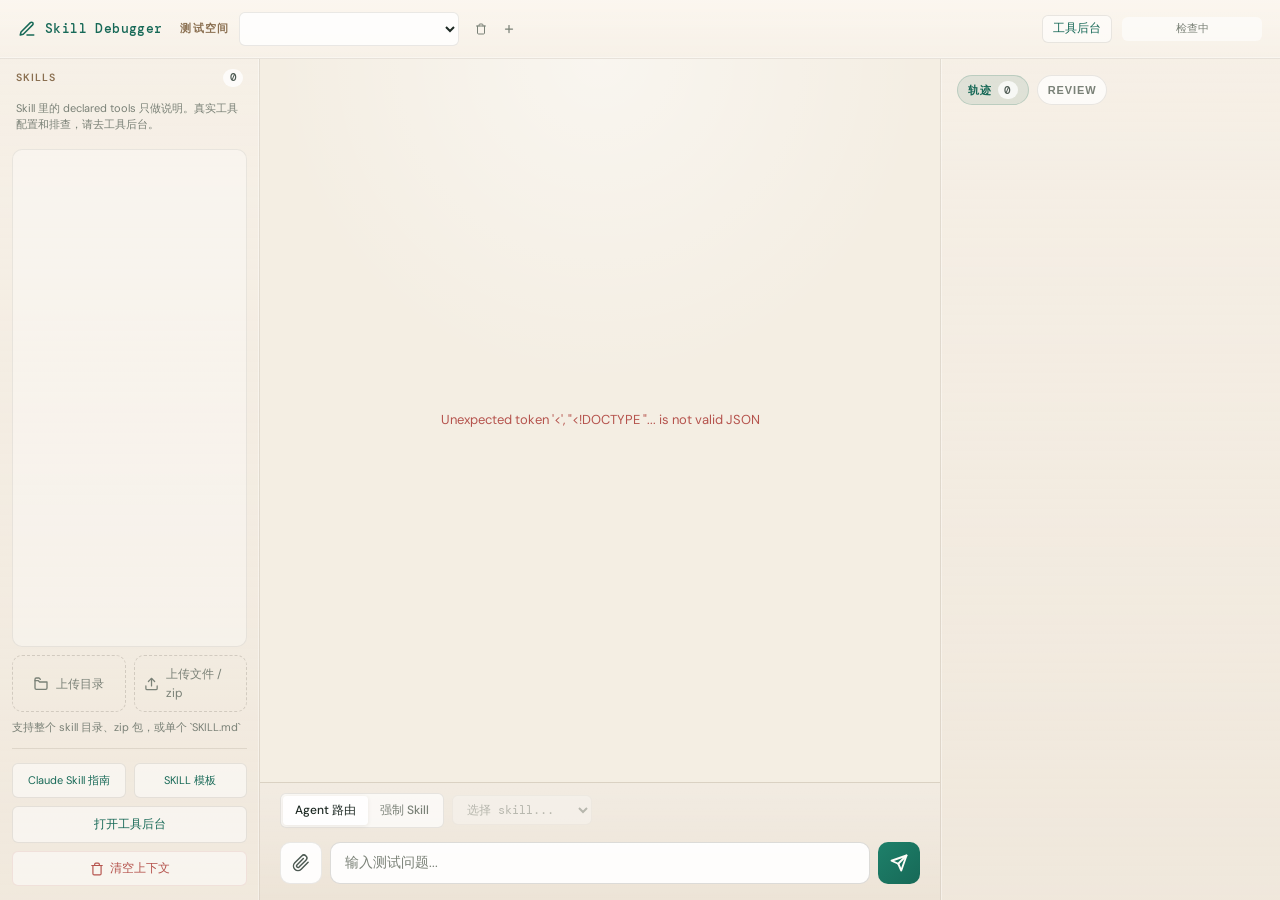
==== commit 1e7d1e79: "Improve debugger stability and review workflow" ====
--- a/static/index.html
+++ b/static/index.html
@@ -122,10 +122,13 @@
         <!-- RIGHT: TRACE -->
         <aside class="trace-aside">
           <div class="trace-header">
-            <span class="section-label">工具调用轨迹</span>
-            <span id="turnCount" class="badge">0</span>
+            <div class="trace-tabs" role="tablist" aria-label="调试侧栏">
+              <button id="traceTabButton" class="trace-tab active" type="button" role="tab" aria-selected="true">轨迹 <span id="turnCount" class="badge">0</span></button>
+              <button id="reviewTabButton" class="trace-tab" type="button" role="tab" aria-selected="false">Review</button>
+            </div>
           </div>
           <div id="traceLog" class="trace-log"></div>
+          <div id="reviewPanel" class="review-panel hidden"></div>
         </aside>
       </div>
     </div>
@@ -154,6 +157,31 @@
       </section>
     </div>
 
+    <div id="reviewPickerModal" class="editor-modal hidden" aria-hidden="true">
+      <div class="editor-backdrop"></div>
+      <section class="picker-panel" role="dialog" aria-modal="true" aria-labelledby="reviewPickerTitle">
+        <div class="editor-header">
+          <div class="editor-header-copy">
+            <div id="reviewPickerTitle" class="editor-title">选择要分析的 Skill</div>
+            <div class="editor-meta">当前 turn 无法自动唯一确定 skill。</div>
+          </div>
+          <button id="closeReviewPickerButton" class="icon-btn" type="button" title="关闭选择器">
+            <svg width="14" height="14" viewBox="0 0 24 24" fill="none" stroke="currentColor" stroke-width="2.2" stroke-linecap="round">
+              <line x1="18" y1="6" x2="6" y2="18"></line>
+              <line x1="6" y1="6" x2="18" y2="18"></line>
+            </svg>
+          </button>
+        </div>
+        <div class="editor-note">优先选这轮最可能应该生效的 skill。</div>
+        <select id="reviewSkillSelect" class="picker-select" aria-label="选择 review skill"></select>
+        <div class="editor-actions">
+          <button id="cancelReviewPickerButton" class="sidebar-btn" type="button">取消</button>
+          <button id="confirmReviewPickerButton" class="sidebar-btn link-btn" type="button">开始分析</button>
+        </div>
+      </section>
+    </div>
+
+    <script src="/static/confirm.js" defer></script>
     <script src="/static/app.js" defer></script>
   </body>
 </html>
--- a/static/styles.css
+++ b/static/styles.css
@@ -848,6 +848,78 @@
   max-height: none;
 }
 
+.confirm-modal {
+  position: fixed;
+  inset: 0;
+  z-index: 60;
+  display: flex;
+  align-items: center;
+  justify-content: center;
+  padding: 24px;
+}
+
+.confirm-modal.hidden {
+  display: none;
+}
+
+.confirm-backdrop {
+  position: absolute;
+  inset: 0;
+  background: rgba(20, 18, 14, 0.28);
+  backdrop-filter: blur(2px);
+}
+
+.confirm-panel {
+  position: relative;
+  z-index: 1;
+  width: min(460px, 92vw);
+  display: flex;
+  flex-direction: column;
+  gap: 14px;
+  padding: 18px;
+  border: 1px solid var(--border);
+  border-radius: var(--radius-l);
+  background:
+    linear-gradient(180deg, rgba(255, 255, 255, 0.84), rgba(255, 255, 255, 0.72)),
+    var(--surface);
+  box-shadow: 0 18px 42px rgba(25, 18, 10, 0.18);
+}
+
+.confirm-header {
+  display: flex;
+  align-items: flex-start;
+  justify-content: space-between;
+  gap: 12px;
+}
+
+.confirm-header-copy {
+  min-width: 0;
+}
+
+.confirm-title {
+  font-size: 15px;
+  font-weight: 600;
+  color: var(--ink);
+}
+
+.confirm-message {
+  margin-top: 6px;
+  font-size: 12px;
+  line-height: 1.6;
+  color: var(--ink-2);
+  white-space: pre-line;
+}
+
+.confirm-close-btn {
+  flex-shrink: 0;
+}
+
+.confirm-actions {
+  display: flex;
+  justify-content: flex-end;
+  gap: 8px;
+}
+
 .editor-modal {
   position: fixed;
   inset: 0;
@@ -858,6 +930,10 @@
 
 .editor-modal.hidden {
   display: none;
+}
+
+.hidden {
+  display: none !important;
 }
 
 .editor-backdrop {
@@ -881,6 +957,40 @@
     linear-gradient(180deg, rgba(255, 255, 255, 0.82), rgba(255, 255, 255, 0.72)),
     var(--surface);
   box-shadow: -18px 0 40px rgba(25, 18, 10, 0.12);
+}
+
+.picker-panel {
+  position: relative;
+  z-index: 1;
+  width: min(440px, 92vw);
+  margin-left: auto;
+  height: 100vh;
+  display: flex;
+  flex-direction: column;
+  gap: 12px;
+  padding: 18px;
+  border-left: 1px solid var(--border);
+  background:
+    linear-gradient(180deg, rgba(255, 255, 255, 0.84), rgba(255, 255, 255, 0.74)),
+    var(--surface);
+  box-shadow: -18px 0 40px rgba(25, 18, 10, 0.12);
+}
+
+.picker-select {
+  width: 100%;
+  min-height: 42px;
+  padding: 10px 12px;
+  border: 1px solid var(--border-hi);
+  border-radius: var(--radius-m);
+  background: rgba(255, 255, 255, 0.92);
+  color: var(--ink);
+  font-size: 12.5px;
+  font-family: var(--font-sans);
+  outline: none;
+}
+
+.picker-select:focus {
+  border-color: var(--accent-mid);
 }
 
 .editor-header {
@@ -995,6 +1105,46 @@
 }
 .msg.assistant-msg {
   align-self: flex-start;
+}
+
+.turn-actions {
+  display: flex;
+  gap: 8px;
+  margin-top: 8px;
+  padding-left: 2px;
+}
+
+.turn-action-btn {
+  height: 28px;
+  padding: 0 10px;
+  border: 1px solid rgba(23, 105, 87, 0.16);
+  border-radius: 999px;
+  background: rgba(255, 255, 255, 0.82);
+  color: var(--accent);
+  font-size: 11.5px;
+  font-family: var(--font-sans);
+  cursor: pointer;
+  transition: all var(--transition);
+}
+
+.turn-action-btn:hover {
+  border-color: var(--accent-mid);
+  background: rgba(23, 105, 87, 0.08);
+}
+
+.turn-action-btn.subtle {
+  color: var(--ink-2);
+  border-color: rgba(48, 38, 28, 0.12);
+}
+
+.turn-action-btn.subtle:hover {
+  color: var(--ink);
+  background: rgba(48, 38, 28, 0.06);
+}
+
+.turn-action-btn:disabled {
+  opacity: 0.45;
+  cursor: not-allowed;
 }
 
 @keyframes msgIn {
@@ -1241,6 +1391,24 @@
   50% { opacity: 0; }
 }
 
+/* retry button on error messages */
+.retry-btn {
+  display: inline-block;
+  margin-top: 8px;
+  padding: 4px 14px;
+  font-size: 0.82rem;
+  font-weight: 500;
+  color: #fff;
+  background: var(--accent, #6366f1);
+  border: none;
+  border-radius: 4px;
+  cursor: pointer;
+  transition: background 0.15s;
+}
+.retry-btn:hover {
+  background: #4f46e5;
+}
+
 /* composer */
 .chat-composer {
   flex-shrink: 0;
@@ -1413,9 +1581,42 @@
 .trace-header {
   display: flex;
   align-items: center;
-  justify-content: space-between;
   padding: 16px 16px 12px;
   flex-shrink: 0;
+}
+
+.trace-tabs {
+  display: flex;
+  gap: 8px;
+}
+
+.trace-tab {
+  display: inline-flex;
+  align-items: center;
+  gap: 6px;
+  height: 30px;
+  padding: 0 10px;
+  border: 1px solid var(--border);
+  border-radius: 999px;
+  background: rgba(255, 255, 255, 0.72);
+  color: var(--ink-3);
+  font-size: 11px;
+  font-weight: 600;
+  text-transform: uppercase;
+  letter-spacing: 0.08em;
+  cursor: pointer;
+  transition: all var(--transition);
+}
+
+.trace-tab:hover {
+  border-color: var(--accent-mid);
+  color: var(--ink);
+}
+
+.trace-tab.active {
+  background: rgba(23, 105, 87, 0.10);
+  color: var(--accent);
+  border-color: rgba(23, 105, 87, 0.18);
 }
 
 .trace-log {
@@ -1425,6 +1626,254 @@
   display: flex;
   flex-direction: column;
   gap: 8px;
+}
+
+.review-panel {
+  flex: 1;
+  overflow-y: auto;
+  padding: 0 12px 16px;
+}
+
+.review-stack {
+  display: flex;
+  flex-direction: column;
+  gap: 10px;
+}
+
+.review-card {
+  border: 1px solid var(--border);
+  border-radius: var(--radius-m);
+  background: rgba(255, 252, 246, 0.9);
+  box-shadow: var(--shadow-soft);
+  padding: 12px;
+}
+
+.review-head {
+  display: flex;
+  align-items: flex-start;
+  justify-content: space-between;
+  gap: 12px;
+}
+
+.review-kicker {
+  font-size: 10px;
+  font-weight: 600;
+  text-transform: uppercase;
+  letter-spacing: 0.1em;
+  color: #8a6f50;
+}
+
+.review-title {
+  margin-top: 4px;
+  font-size: 15px;
+  font-family: var(--font-mono);
+  color: var(--ink);
+}
+
+.review-verdict {
+  display: inline-flex;
+  align-items: center;
+  height: 22px;
+  padding: 0 8px;
+  border-radius: 999px;
+  font-size: 10px;
+  font-weight: 700;
+  text-transform: uppercase;
+  letter-spacing: 0.08em;
+}
+
+.review-verdict.good {
+  background: var(--accent-dim);
+  color: var(--accent);
+}
+
+.review-verdict.partial {
+  background: var(--orange-dim);
+  color: var(--orange);
+}
+
+.review-verdict.missed_trigger,
+.review-verdict.out_of_scope {
+  background: var(--danger-dim);
+  color: var(--danger);
+}
+
+.review-summary {
+  margin-top: 10px;
+  font-size: 12.5px;
+  line-height: 1.6;
+  color: var(--ink);
+}
+
+.review-flags {
+  display: flex;
+  flex-wrap: wrap;
+  gap: 8px;
+  margin-top: 10px;
+}
+
+.review-flag {
+  display: inline-flex;
+  align-items: center;
+  height: 22px;
+  padding: 0 8px;
+  border-radius: 999px;
+  background: rgba(48, 38, 28, 0.06);
+  color: var(--ink-2);
+  font-size: 10.5px;
+  font-family: var(--font-mono);
+}
+
+.review-flag.positive {
+  background: rgba(23, 105, 87, 0.10);
+  color: var(--accent);
+}
+
+.review-flag.neutral {
+  background: rgba(48, 38, 28, 0.08);
+  color: var(--ink-2);
+}
+
+.review-section-title {
+  font-size: 10px;
+  font-weight: 700;
+  text-transform: uppercase;
+  letter-spacing: 0.1em;
+  color: #8a6f50;
+}
+
+.review-subsection + .review-subsection {
+  margin-top: 12px;
+}
+
+.review-subtitle {
+  margin-top: 10px;
+  margin-bottom: 6px;
+  font-size: 11px;
+  font-weight: 600;
+  color: var(--ink-2);
+}
+
+.review-list {
+  padding-left: 18px;
+  display: flex;
+  flex-direction: column;
+  gap: 6px;
+  font-size: 11.5px;
+  color: var(--ink-2);
+}
+
+.review-score-grid {
+  display: grid;
+  grid-template-columns: 1fr 1fr;
+  gap: 8px;
+  margin-top: 10px;
+}
+
+.review-score-item {
+  padding: 10px;
+  border-radius: var(--radius-s);
+  background: rgba(255, 255, 255, 0.78);
+  border: 1px solid rgba(48, 38, 28, 0.08);
+}
+
+.review-score-label {
+  font-size: 10px;
+  text-transform: uppercase;
+  letter-spacing: 0.08em;
+  color: var(--ink-3);
+}
+
+.review-score-value {
+  margin-top: 5px;
+  font-size: 15px;
+  font-family: var(--font-mono);
+  color: var(--ink);
+}
+
+.review-finding-list,
+.review-edit-list,
+.review-test-list {
+  display: flex;
+  flex-direction: column;
+  gap: 8px;
+  margin-top: 10px;
+}
+
+.review-finding,
+.review-edit,
+.review-test {
+  padding: 10px;
+  border-radius: var(--radius-s);
+  background: rgba(255, 255, 255, 0.78);
+  border: 1px solid rgba(48, 38, 28, 0.08);
+}
+
+.review-finding.high {
+  border-color: rgba(181, 83, 77, 0.24);
+}
+
+.review-finding.medium {
+  border-color: rgba(213, 122, 56, 0.22);
+}
+
+.review-finding-head {
+  display: flex;
+  align-items: center;
+  justify-content: space-between;
+  gap: 8px;
+  margin-bottom: 6px;
+}
+
+.review-finding-type,
+.review-finding-severity {
+  font-size: 10px;
+  font-weight: 700;
+  text-transform: uppercase;
+  letter-spacing: 0.08em;
+}
+
+.review-finding-type {
+  color: var(--ink);
+}
+
+.review-finding-severity {
+  color: var(--ink-3);
+}
+
+.review-finding-message,
+.review-edit-proposal,
+.review-test-query {
+  font-size: 11.8px;
+  line-height: 1.55;
+  color: var(--ink);
+}
+
+.review-finding-evidence,
+.review-edit-reason,
+.review-test-expected {
+  margin-top: 6px;
+  font-size: 10.8px;
+  line-height: 1.5;
+  color: var(--ink-3);
+}
+
+.review-edit-location {
+  font-size: 10px;
+  font-weight: 700;
+  text-transform: uppercase;
+  letter-spacing: 0.08em;
+  color: var(--accent);
+  margin-bottom: 6px;
+}
+
+.review-empty,
+.review-empty-inline {
+  color: var(--ink-3);
+  font-size: 12px;
+  line-height: 1.7;
+  text-align: center;
+  padding: 28px 14px;
 }
 
 .trace-turn-group {
